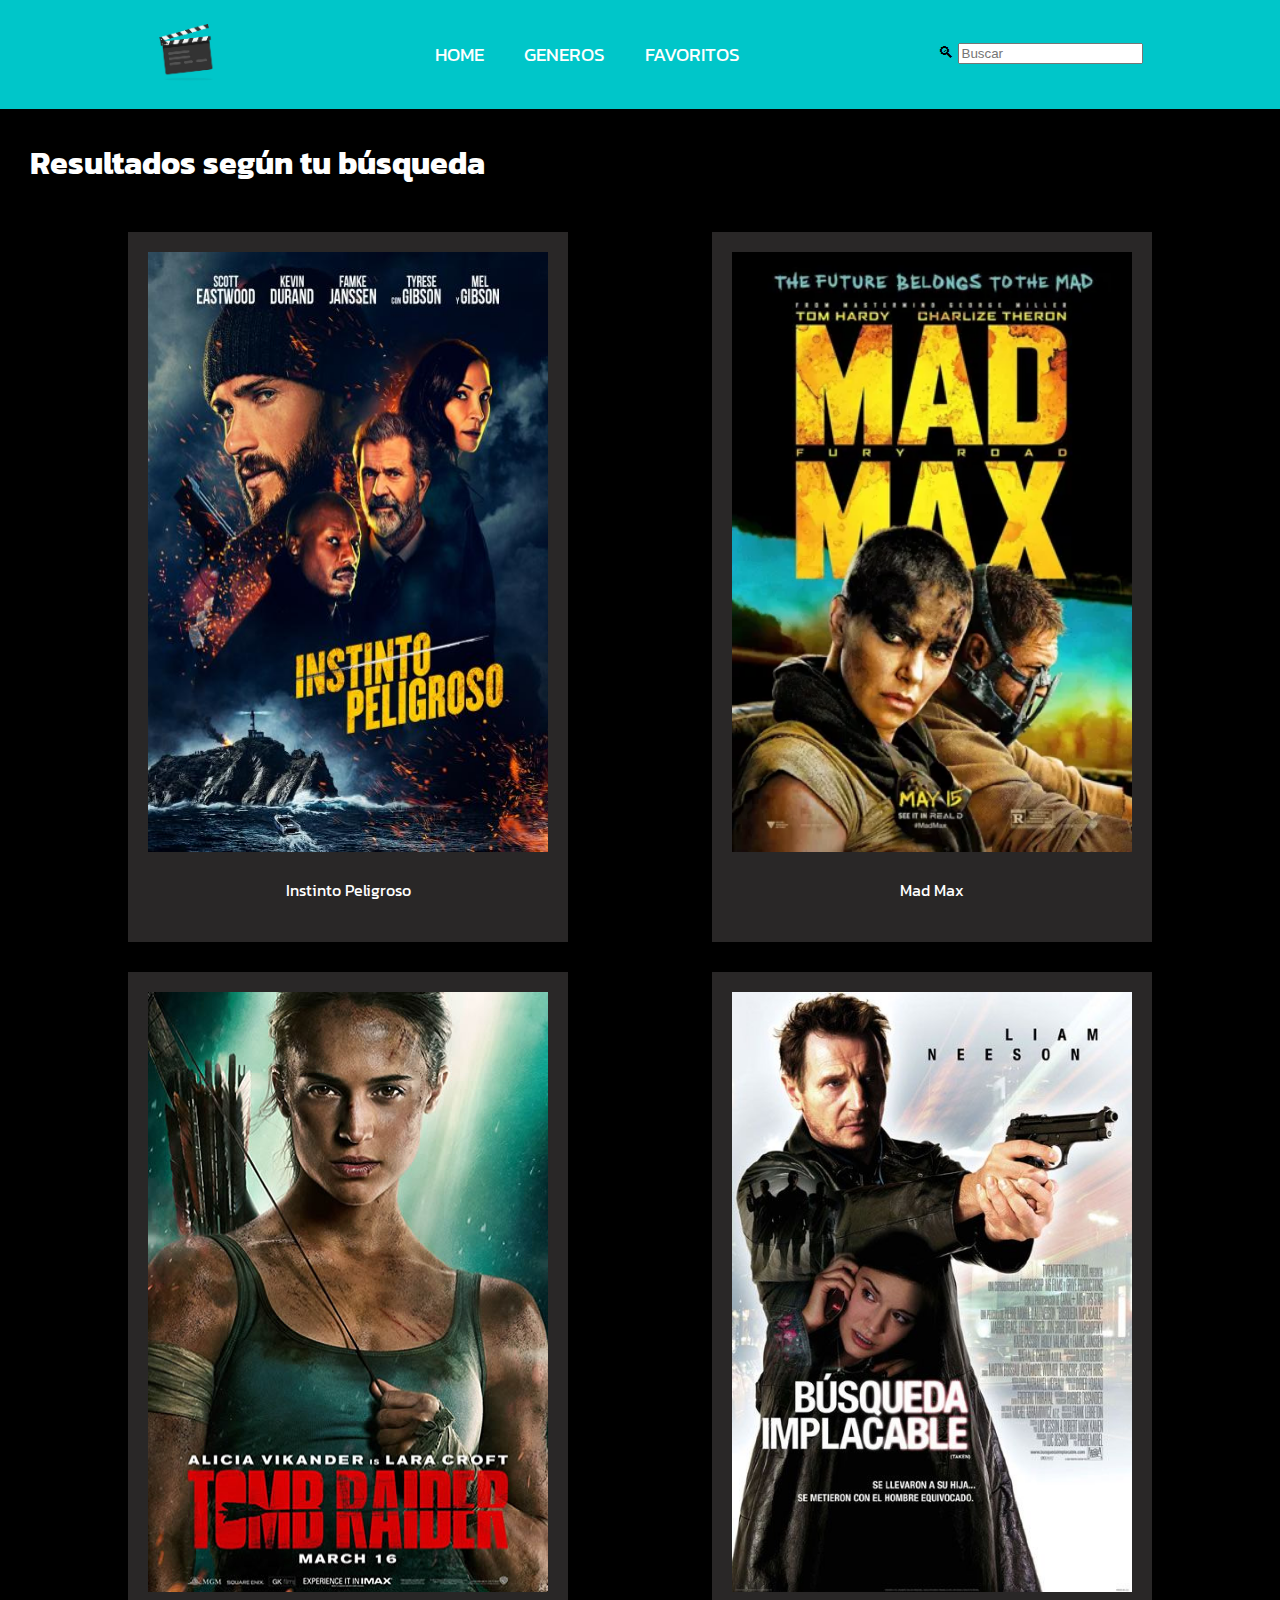
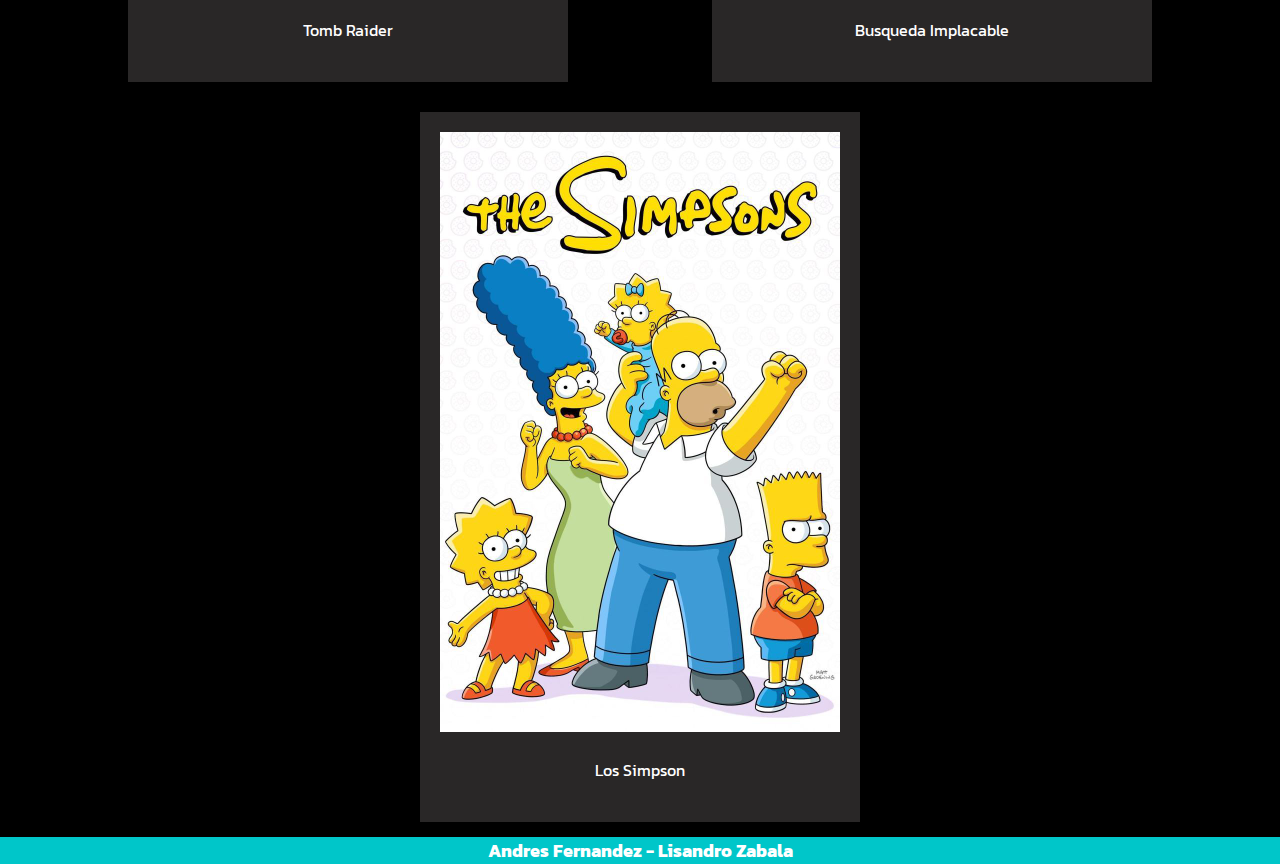
==== busqueda.html @ f2cb8c7f "test" ====
<!DOCTYPE html>
<html lang="en">
<head>
    <meta charset="UTF-8">
    <meta name="viewport" content="width=device-width, initial-scale=1.0">
    <title>Document</title>
    <link rel="stylesheet" href="./css/style.css">
    <link rel="preconnect" href="https://fonts.googleapis.com">
<link rel="preconnect" href="https://fonts.gstatic.com" crossorigin>
<link href="https://fonts.googleapis.com/css2?family=Kanit:wght@700&family=Work+Sans&display=swap" rel="stylesheet">
</head>
<body>
    <!--header-->
    <header>
        <section class="header-main">
       
            <!--logo-->
            <article>
                <img id="logo" src="./img/71606485-ilustración-de-vector-de-claqueta-aislada-sobre-fondo-de-color-azul-icono-de-claqueta-de-estilo.jpg" alt="Logo">
            </article>
        
            <!--nav bar-->
            <article>
                <nav class="nav-header">
                    <ul class="ul-header">
                        <li class="item-header"><a href="./index.html">HOME</a></li>
                        <li class="item-header"><a href="./generos.html">GENEROS</a></li>
                        <li class="item-header"><a href="./favorito.html">FAVORITOS</a></li>
                    </ul>
                </nav>
            </article>
            
            <!--form-->
            <article>
                <form id="form" action="./busqueda.html" method="get">
                    <div class="contenedor-input">
                        <label for="busqueda">🔍︎</label>
                        <input type="text" name="buscar" id="busqueda" placeholder="Buscar">
                    </div>
                </form>
            </article>
    
        </section>

    <!--main-->
    <main>
        <h1 class="index-h1">Resultados según tu búsqueda</h1>
        <section class="card-sec">
            <article class="card">
                <a href="./pelicula.html"><img class="img_main" src="./img/ins pelig.jpeg" alt=""></a>
                <a class="texto-a" href="./pelicula.html">Instinto Peligroso</a>
            </article>
            <article class="card">
                <a href="./pelicula.html"><img class="img_main" src="./img/mad max.webp" alt=""></a>
                <a class="texto-a" href="./pelicula.html">Mad Max</a>
            </article>
            <article class="card">
                <a href="./pelicula.html"><img class="img_main" src="./img/tomb raider.jpg" alt=""></a>
                <a class="texto-a" href="./pelicula.html">Tomb Raider</a>
            </article>
            <article class="card">
                <a href="./pelicula.html"><img class="img_main" src="./img/Busqueda imp.jpg" alt=""></a>
                <a class="texto-a" href="./pelicula.html">Busqueda Implacable</a>
            </article>
            <article class="card">
                <a href="./series.html"><img class="img_main" src="./img/Los_Simpson_Serie_de_TV-397676780-large.jpg" alt=""></a>
                <a class="texto-a" href="./series.html">Los Simpson</a>
            </article>
        </section>
    </main>

     <!--footer-->
     <footer>
        <h1 id="idfooter">Andres Fernandez - Lisandro Zabala</h1>
    </footer>
</body>
</html>
---- css/style.css ----
body{
    padding: 0px;
    margin: 0px;
    background-color: black;
    font-family: 'Kanit', sans-serif;
}

p{}

h1{
    margin: 0px;
}


ul, ol{
    padding: 0;
    margin: 0;
    list-style-type: none;
}

a{
    text-decoration: none;
    color: white;
}

/*----------------------header*/

.header-main{
    display: flex;
    justify-content: space-evenly;
    background-color: rgba(0,198,201,255);
}

#logo{
    height: 100px;
    width: 100px;
}

.nav-header{
    padding: 40px;
}

.ul-header{
    display: flex;
    flex-direction: row;
}

.item-header{
    padding-inline: 20px;
    font-size: larger;
}

#form{
    padding-top: 40px;
}

.contenedor-input{}

/*----------------------main*/

#banner{
    width: 100%;
    margin-top: 12px;
}

.index-h1{
    color: white;
    padding: 30px;
}

.card-sec{
    width: 100%;
    display: flex;
    flex-direction: row;
    flex-wrap: wrap;
    justify-content: space-evenly;
}

.card{
    display: flex;
    flex-direction: column;
    width: 400px;
    margin: 15px;
    padding: 20px;
    text-align: center;
    background-color: #57535377;
}

.texto-a{
    color: white;
    padding: 20px;
}


.img_main{
    width: 100%;
    height: 600px;
}

/*----------------------footer*/

#idfooter{
    display: flex;
    justify-content: center;
    font-size: large;
    padding: 0px;
    margin: 0px;
    color: white;
    background-color: rgba(0,198,201,255)
}

/*Pelicula html*/

.banner-peli{
    background-image: url(../img/banner\ 2.webp);
    background-repeat: no-repeat;
    background-size: 100%;
    display: flex;
    flex-wrap: wrap;
    flex-direction: row;
    margin-top: 10px;
}

.bannercito{
    padding: 15px;
    width: 30%;
}

#banercitoo{
    height: 650px;
    width: 400px;
}

.h3-detalle{
    background-color: rgb(0 0 0 / 33%);
    color: white;
    width: 100%;
    font-size: 25px;
}

.banner-peli2{
    color: white;
    width: 65%;
}

#h1-pelicula{
    margin-top: 160px;
    margin-bottom: 160px;
    color: white;
    background-color: rgb(0 0 0 / 33%);
    font-size: 80px;
}

.informacion{
    display: flex;
    flex-wrap: wrap;
    flex-direction: row;
    justify-content: space-between;
    padding: 10px;
    background-color: #444444;
    color: white;
}

#generitos{
    display: flex;
    flex-wrap: wrap;
    flex-direction: row;
    align-items: center;
}

#fantasia{
    background-color: #2e2a24a8;
    text-decoration: none;
    margin: 10px;
    padding: 10px;
}

#descripcion{
    padding: 10px;
    background-color: #444444;
    color: white;
}

.favoritos{
    margin-top: 10px;
    margin-bottom: 10px;
    display: flex;
    justify-content: space-around;
    background-color: #444444;
    padding: 15px;
}

.favoritos-botones{
    color: white;
    text-decoration: none;
    display: flex;
    background-color: #2e2a24a8;
    padding: 14px;
    border-radius: 5px;
}

/*serie html*/

.banner-serie{
    background-image: url(../img/Los-Simpson.webp);
    background-repeat: no-repeat;
    background-size: 100%;
    display: flex;
    flex-wrap: wrap;
    flex-direction: row;
}

.ban-simp{
    padding: 15px;
    width: 30%;
}

/*generos html*/
#banner2{
    width: 100%;
}

.cajagenero{
    background-color: black;
    padding: 10px;
    display: flex;
    flex-wrap: wrap;
    flex-direction: row;
    justify-content: space-between;
}

.generoh3{
    background-color: #444444;
    border-radius: 5px;
    display: flex;
    flex-wrap: wrap;
    width: 30%;
    margin-left: 5px;
    margin-right: 5px;
    align-items: center;
    justify-content: center;
    font-size: 15px;
}

#western{
    display: flex;
    flex-wrap: wrap;
    width: 100%;
    background-color: #444444;
    border-radius: 5px;
    margin-left: 5px;
    margin-right: 5px;
    align-items: center;
    justify-content: center;
}

#cajaentera{
    background-color: white;

}

#video{
    margin-left: 10%;
    margin-right: 10%;
    height: 30%;
    display: flex;
    flex-wrap: wrap;
    margin-left: 33%;
}


@media (max-width : 420px){
   
    /*index html*/
   
    .ul-header{
    flex-direction: column;
    align-items: center;
    }
    
    .header-main{
        flex-direction: column;
        align-items: center;
        flex-wrap: nowrap;
        padding: 20px;
    }

    .nav-header{
        padding: 0px
    }

    /*busqueda html*/

    #video{
        margin-right: 0px;
        margin-left: 0px;
    }

    #videito{
        width: 300px;
        height: 450px;
        margin-left: 50px;
    }

    #cajaentera{
        justify-content: flex-end;
        background-color: black;
    }

    /*generos*/

    #banner{
        display: none;
    }

    /*Series*/

    .banner-serie{
        background: none;
        flex-direction: column;
    }

    #h1-pelicula{
        margin-top: 0px;
        margin-bottom: 0px;
    }

    .ban-simp{
        width: 90%;
        padding: 5%;
    }

    .banner-peli2{
        width: 100%;
    }

    #banercitoo{
        width: 100%;
    }

    .h3-detalle{
        display: flex;
        justify-content: center;
    }

    /*Peliculas*/

    .banner-peli{
        background: none;
        flex-direction: column;
        margin: 0px;
        }

    .bannercito{
        width: 90%;
        padding: 5%;
    }

    /*generos*/
    
    .index-h1{
        justify-content: center;
        margin: 0px;
        display: flex;
        font-size: 25px;
    }

    #banner2{
        display: none;
    }
}
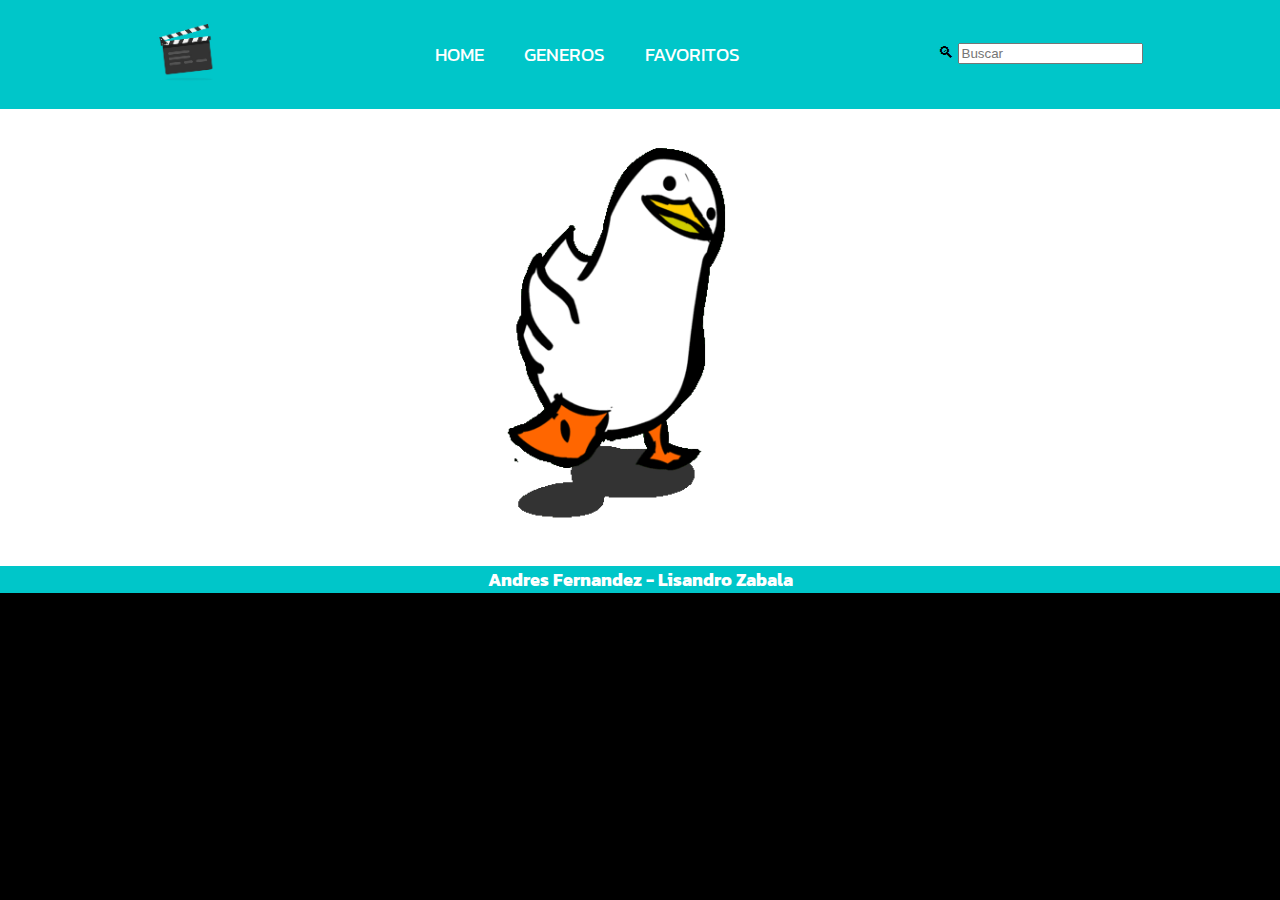
==== commit 307600c9: "subiendo cambios de busqueda" ====
--- a/busqueda.html
+++ b/busqueda.html
@@ -37,41 +37,29 @@
                         <label for="busqueda">🔍︎</label>
                         <input type="text" name="buscar" id="busqueda" placeholder="Buscar">
                     </div>
-                </form>
+
             </article>
     
         </section>
+        <main id="cajaentera">
+            <section id="video">
+                <body>
+                    <img src="./img/XOsX.gif" alt="Funny image" width="50%" id="videito">
+                    <body>
+                        
+            </section>
+        </main>
 
-    <!--main-->
-    <main>
-        <h1 class="index-h1">Resultados según tu búsqueda</h1>
-        <section class="card-sec">
-            <article class="card">
-                <a href="./pelicula.html"><img class="img_main" src="./img/ins pelig.jpeg" alt=""></a>
-                <a class="texto-a" href="./pelicula.html">Instinto Peligroso</a>
-            </article>
-            <article class="card">
-                <a href="./pelicula.html"><img class="img_main" src="./img/mad max.webp" alt=""></a>
-                <a class="texto-a" href="./pelicula.html">Mad Max</a>
-            </article>
-            <article class="card">
-                <a href="./pelicula.html"><img class="img_main" src="./img/tomb raider.jpg" alt=""></a>
-                <a class="texto-a" href="./pelicula.html">Tomb Raider</a>
-            </article>
-            <article class="card">
-                <a href="./pelicula.html"><img class="img_main" src="./img/Busqueda imp.jpg" alt=""></a>
-                <a class="texto-a" href="./pelicula.html">Busqueda Implacable</a>
-            </article>
-            <article class="card">
-                <a href="./series.html"><img class="img_main" src="./img/Los_Simpson_Serie_de_TV-397676780-large.jpg" alt=""></a>
-                <a class="texto-a" href="./series.html">Los Simpson</a>
-            </article>
-        </section>
-    </main>
 
+
+
+
+
+
+
+
+    </header>
      <!--footer-->
      <footer>
         <h1 id="idfooter">Andres Fernandez - Lisandro Zabala</h1>
     </footer>
-</body>
-</html>
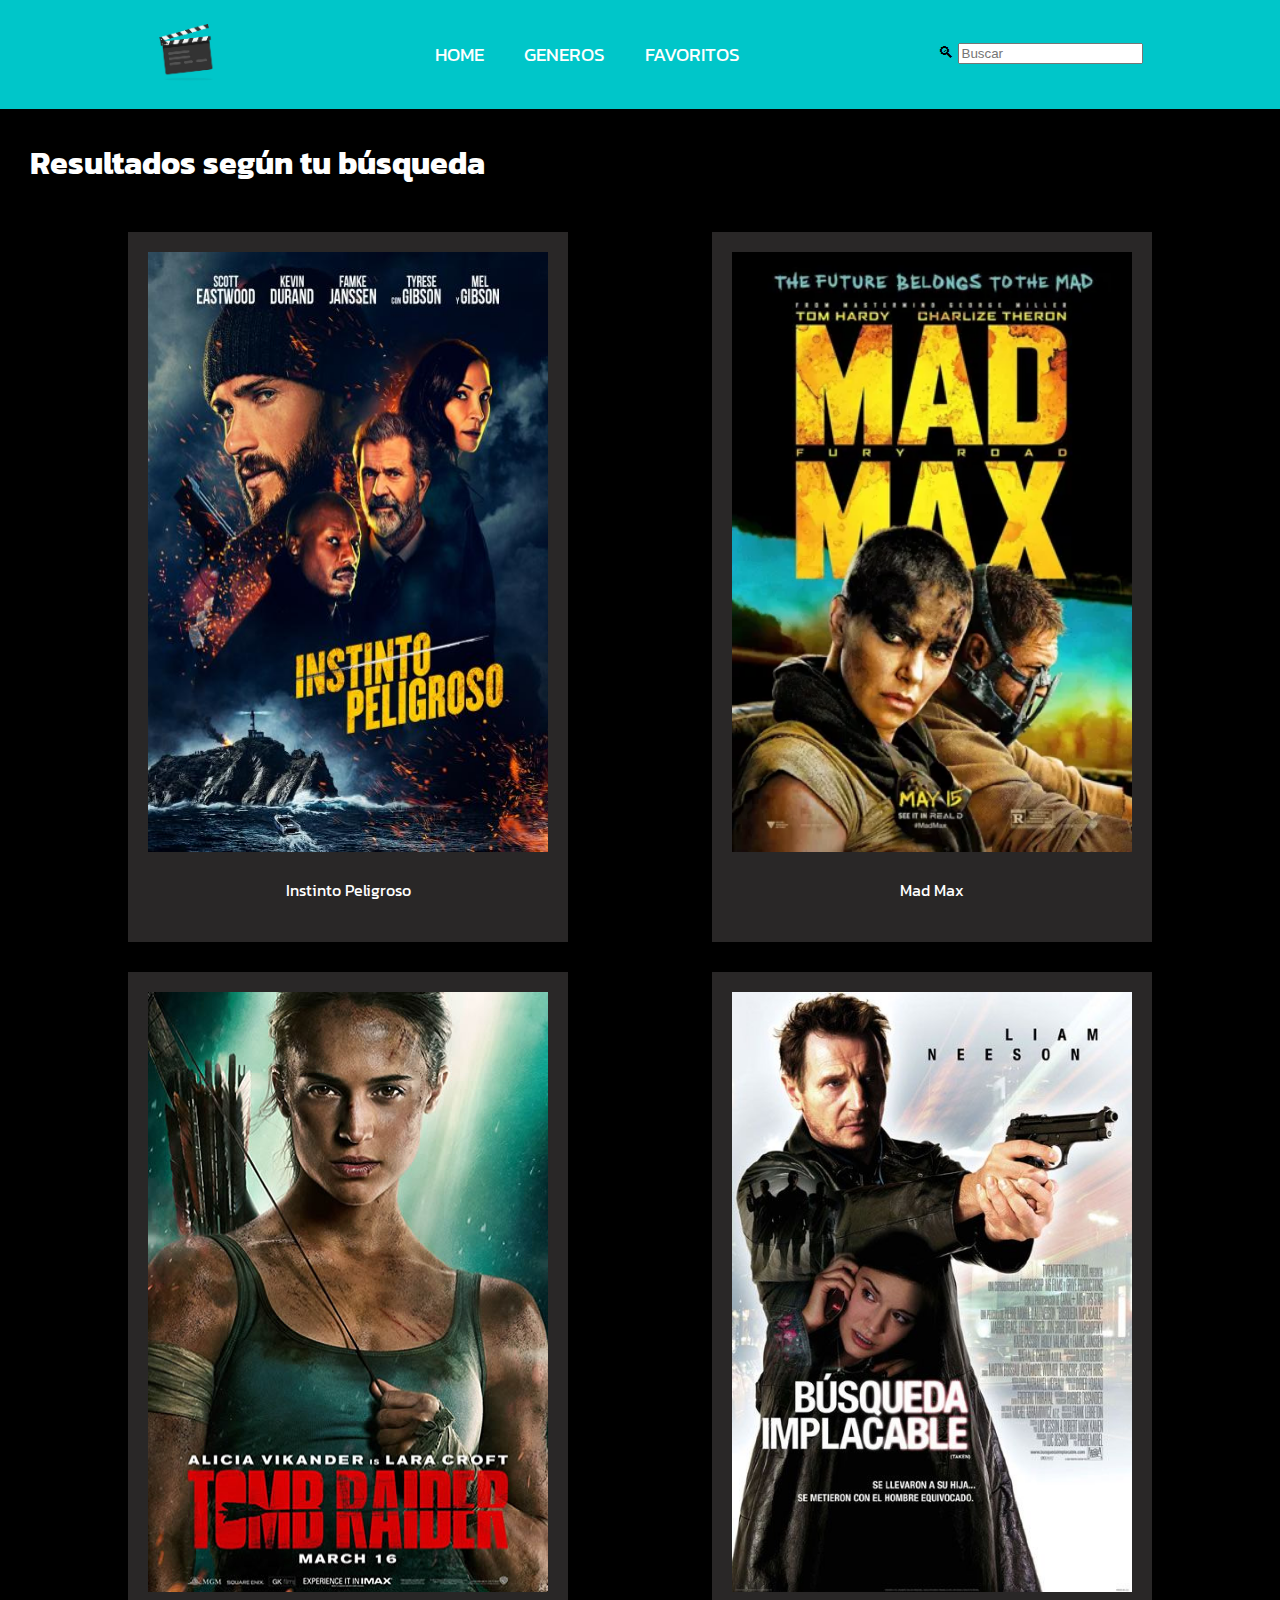
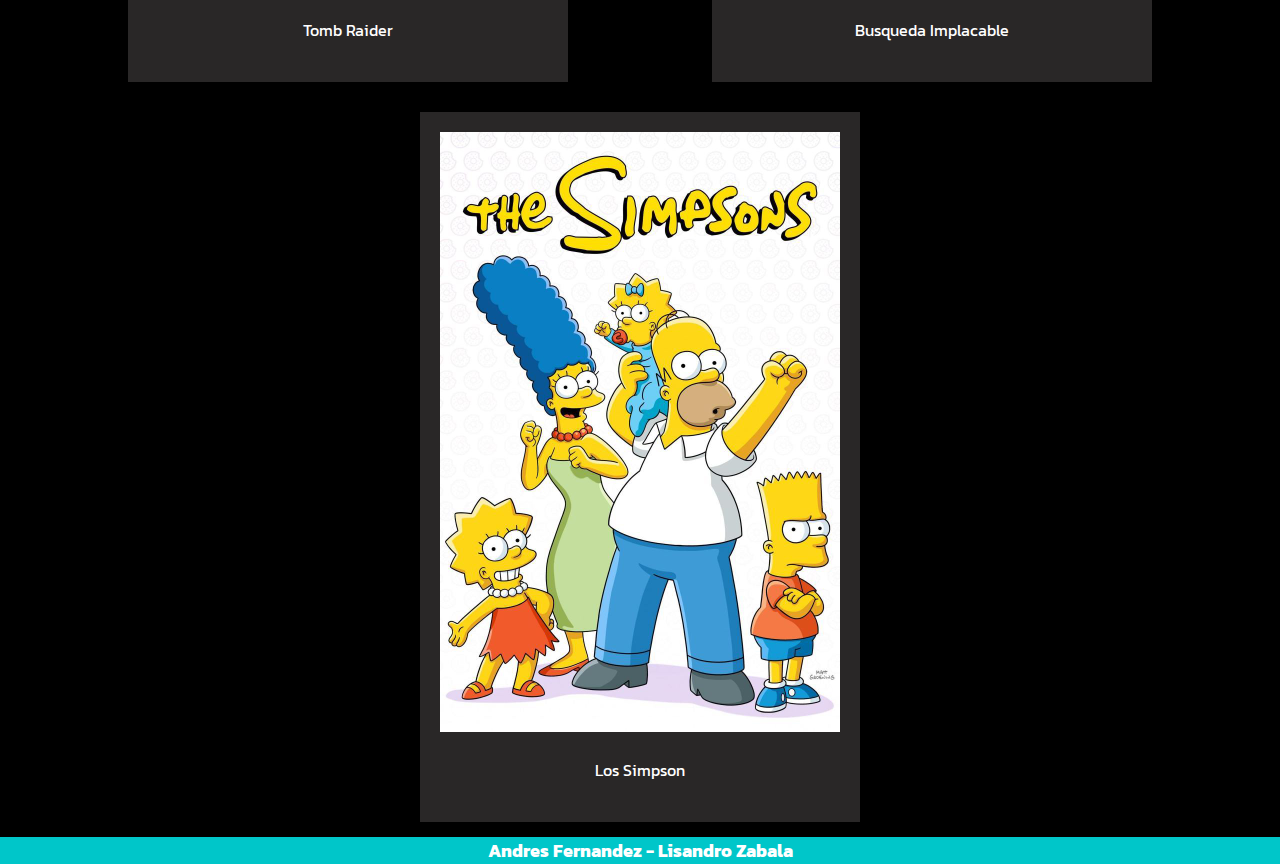
==== commit f1ecdbc9: "resolviendo conflcito" ====
--- a/busqueda.html
+++ b/busqueda.html
@@ -37,29 +37,41 @@
                         <label for="busqueda">🔍︎</label>
                         <input type="text" name="buscar" id="busqueda" placeholder="Buscar">
                     </div>
-
+                </form>
             </article>
     
         </section>
-        <main id="cajaentera">
-            <section id="video">
-                <body>
-                    <img src="./img/XOsX.gif" alt="Funny image" width="50%" id="videito">
-                    <body>
-                        
-            </section>
-        </main>
 
+    <!--main-->
+    <main>
+        <h1 class="index-h1">Resultados según tu búsqueda</h1>
+        <section class="card-sec">
+            <article class="card">
+                <a href="./pelicula.html"><img class="img_main" src="./img/ins pelig.jpeg" alt=""></a>
+                <a class="texto-a" href="./pelicula.html">Instinto Peligroso</a>
+            </article>
+            <article class="card">
+                <a href="./pelicula.html"><img class="img_main" src="./img/mad max.webp" alt=""></a>
+                <a class="texto-a" href="./pelicula.html">Mad Max</a>
+            </article>
+            <article class="card">
+                <a href="./pelicula.html"><img class="img_main" src="./img/tomb raider.jpg" alt=""></a>
+                <a class="texto-a" href="./pelicula.html">Tomb Raider</a>
+            </article>
+            <article class="card">
+                <a href="./pelicula.html"><img class="img_main" src="./img/Busqueda imp.jpg" alt=""></a>
+                <a class="texto-a" href="./pelicula.html">Busqueda Implacable</a>
+            </article>
+            <article class="card">
+                <a href="./series.html"><img class="img_main" src="./img/Los_Simpson_Serie_de_TV-397676780-large.jpg" alt=""></a>
+                <a class="texto-a" href="./series.html">Los Simpson</a>
+            </article>
+        </section>
+    </main>
 
-
-
-
-
-
-
-
-    </header>
      <!--footer-->
      <footer>
         <h1 id="idfooter">Andres Fernandez - Lisandro Zabala</h1>
     </footer>
+</body>
+</html>
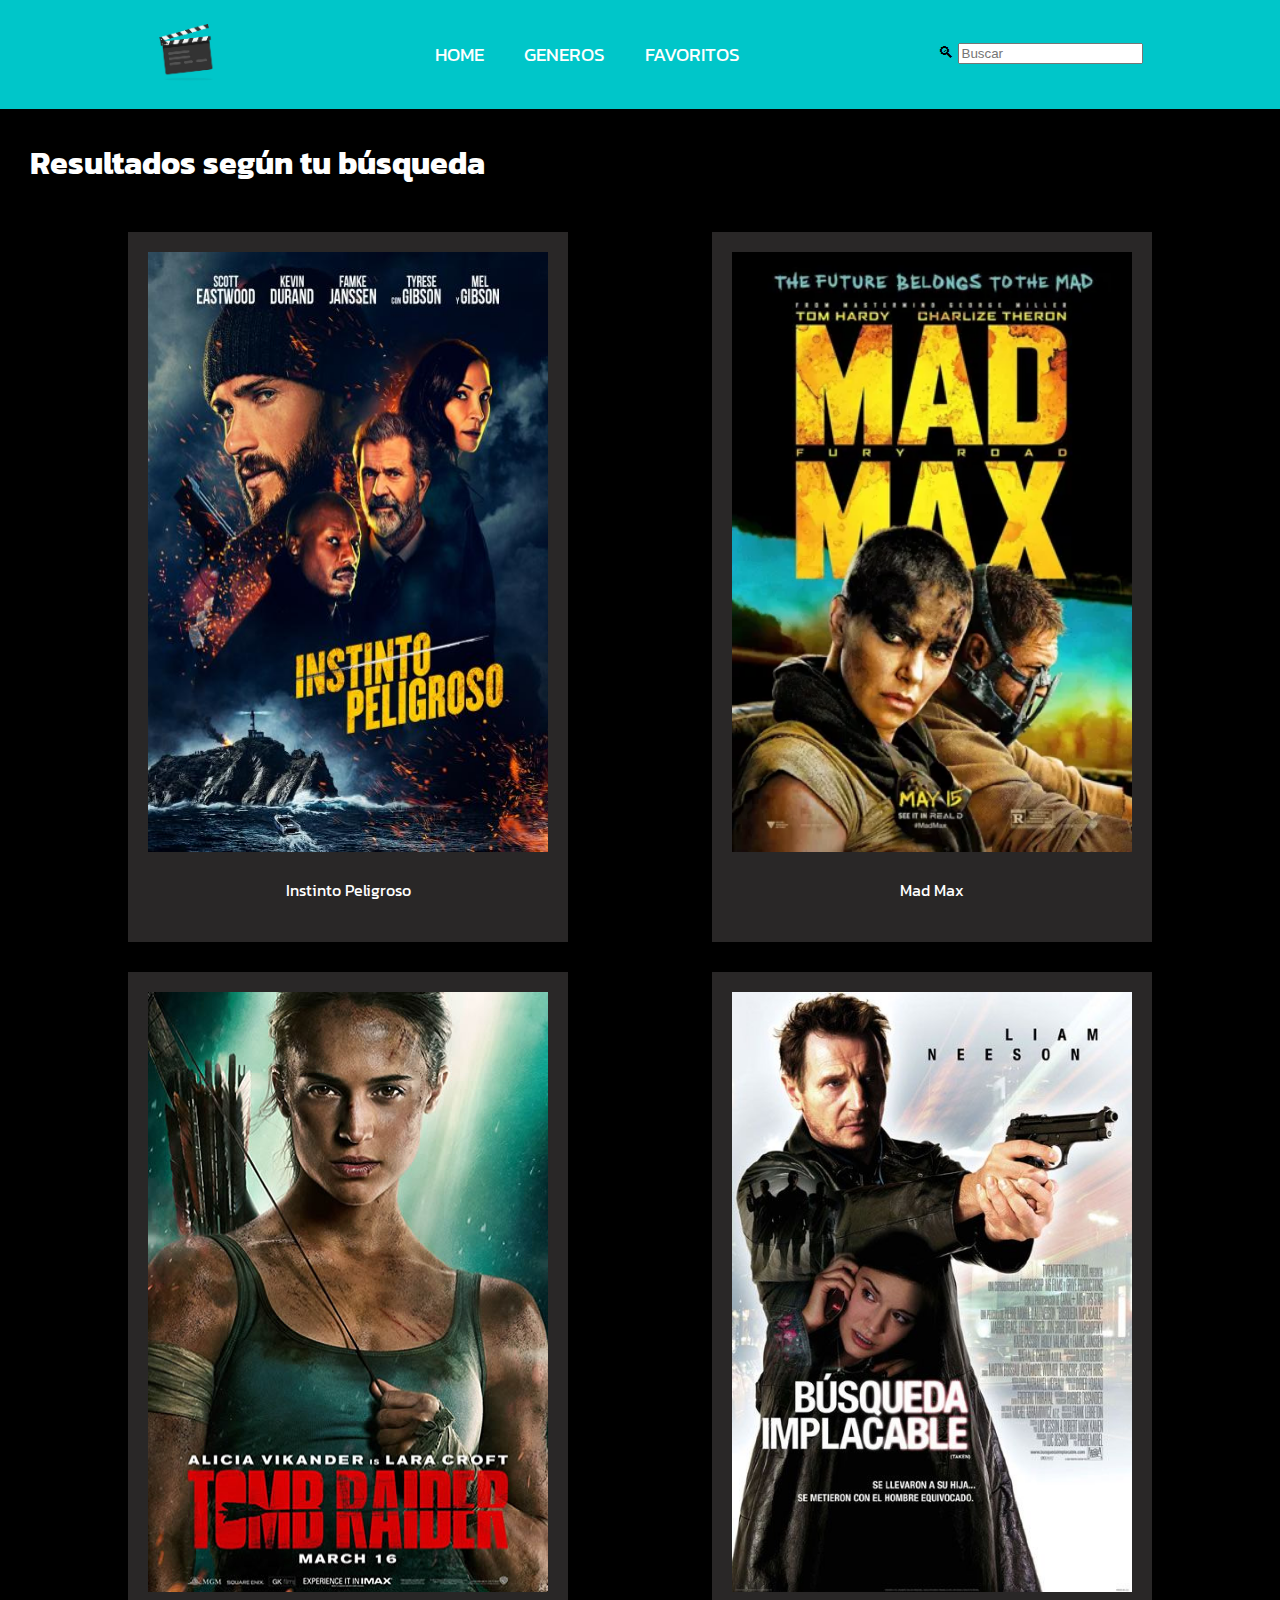
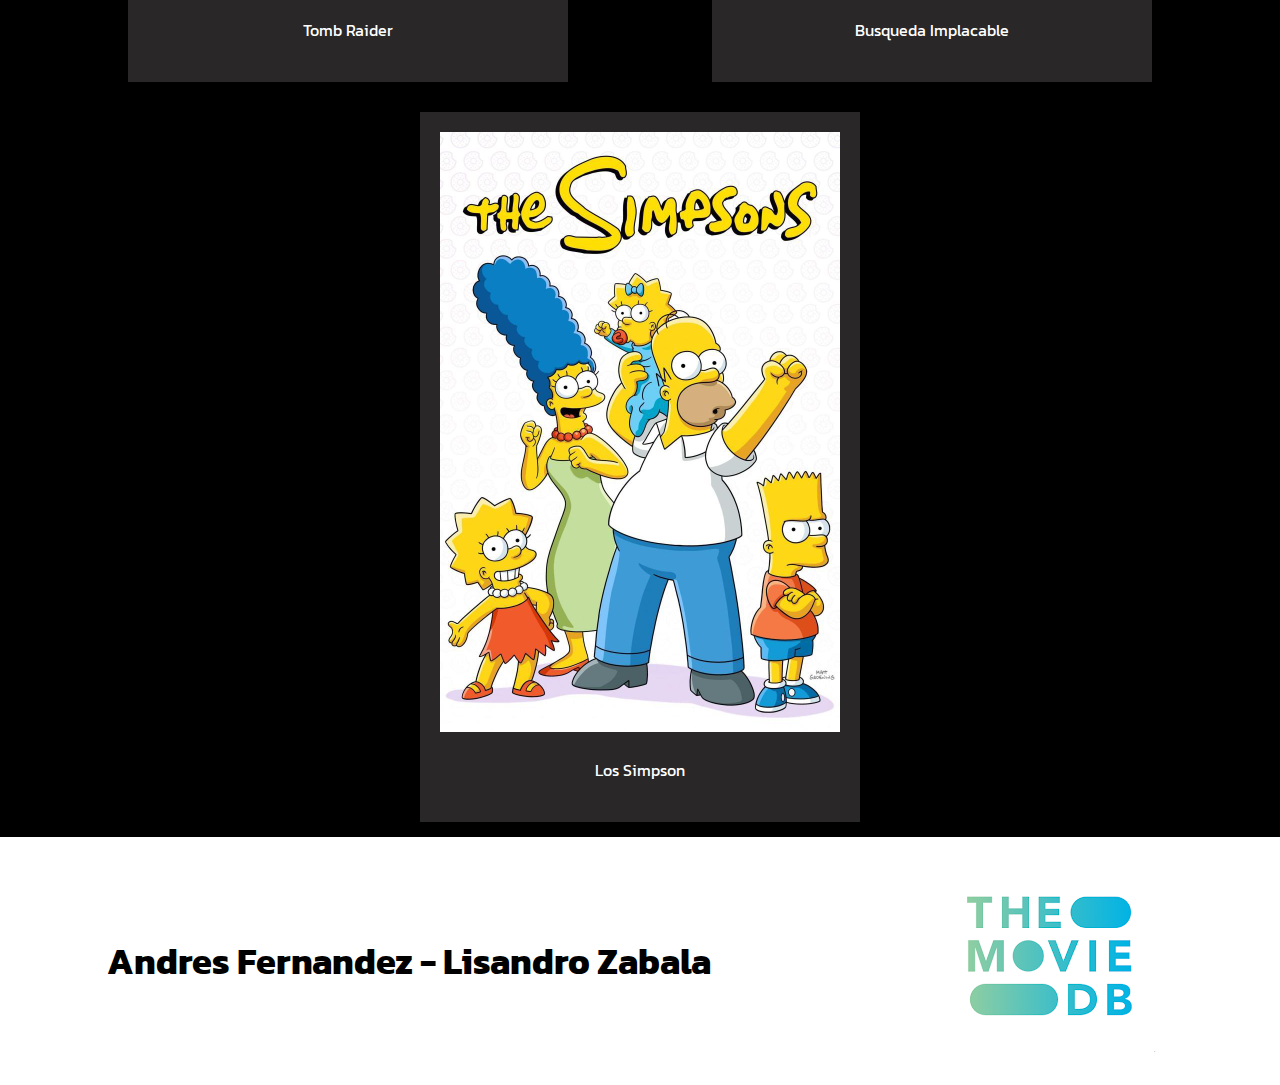
==== commit 51d556b3: "footer y avance de serie/busqueda" ====
--- a/busqueda.html
+++ b/busqueda.html
@@ -70,8 +70,11 @@
     </main>
 
      <!--footer-->
-     <footer>
+     <footer class="footer">
         <h1 id="idfooter">Andres Fernandez - Lisandro Zabala</h1>
+        <img src="./img/movie database.webp" alt="">
     </footer>
+    <script src="./js/index.js"></script>
+    <script src="./js/busqueda.js"></script>
 </body>
 </html>
--- a/css/style.css
+++ b/css/style.css
@@ -22,7 +22,6 @@
     text-decoration: none;
     color: white;
 }
-
 /*----------------------header*/
 
 .header-main{
@@ -99,20 +98,24 @@
 
 /*----------------------footer*/
 
-#idfooter{
-    display: flex;
-    justify-content: center;
+
+.footer{
+    display: flex;
+    background-color: white;
+    justify-content: space-around;
     font-size: large;
     padding: 0px;
     margin: 0px;
-    color: white;
-    background-color: rgba(0,198,201,255)
+}
+
+#idfooter{
+    display: flex;
+    align-items: center;
 }
 
 /*Pelicula html*/
 
 .banner-peli{
-    background-image: url(../img/banner\ 2.webp);
     background-repeat: no-repeat;
     background-size: 100%;
     display: flex;
@@ -216,12 +219,12 @@
 }
 
 /*generos html*/
+
 #banner2{
     width: 100%;
 }
 
 .cajagenero{
-    background-color: black;
     padding: 10px;
     display: flex;
     flex-wrap: wrap;
@@ -233,49 +236,35 @@
     background-color: #444444;
     border-radius: 5px;
     display: flex;
-    flex-wrap: wrap;
     width: 30%;
     margin-left: 5px;
     margin-right: 5px;
-    align-items: center;
     justify-content: center;
     font-size: 15px;
 }
 
 #western{
     display: flex;
-    flex-wrap: wrap;
     width: 100%;
     background-color: #444444;
     border-radius: 5px;
     margin-left: 5px;
     margin-right: 5px;
-    align-items: center;
     justify-content: center;
-}
-
-#cajaentera{
-    background-color: white;
-
-}
-
-#video{
-    margin-left: 10%;
-    margin-right: 10%;
-    height: 30%;
-    display: flex;
-    flex-wrap: wrap;
-    margin-left: 33%;
-}
-
+    font-size: 15px;
+}
 
 @media (max-width : 420px){
+
+    .footer{
+        flex-direction: column;
+    }
    
     /*index html*/
    
     .ul-header{
-    flex-direction: column;
-    align-items: center;
+        flex-direction: column;
+        align-items: center;
     }
     
     .header-main{
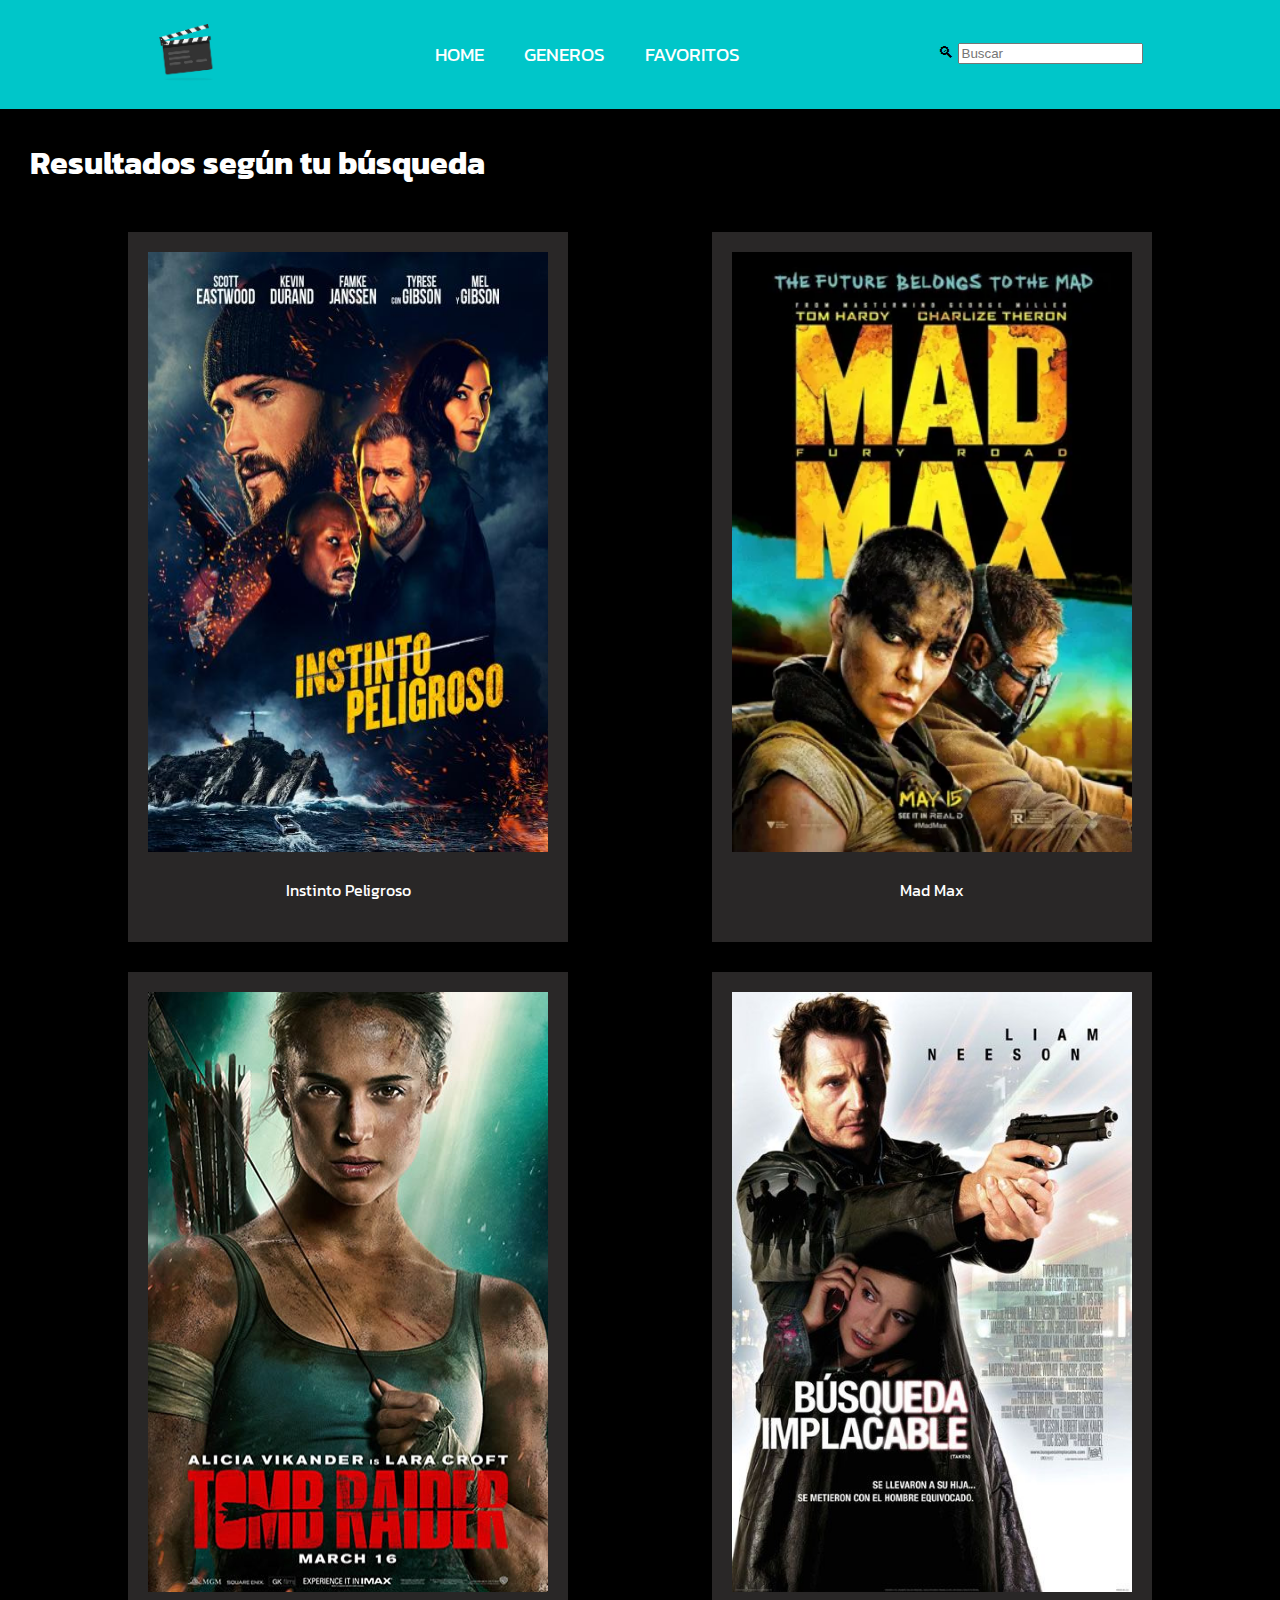
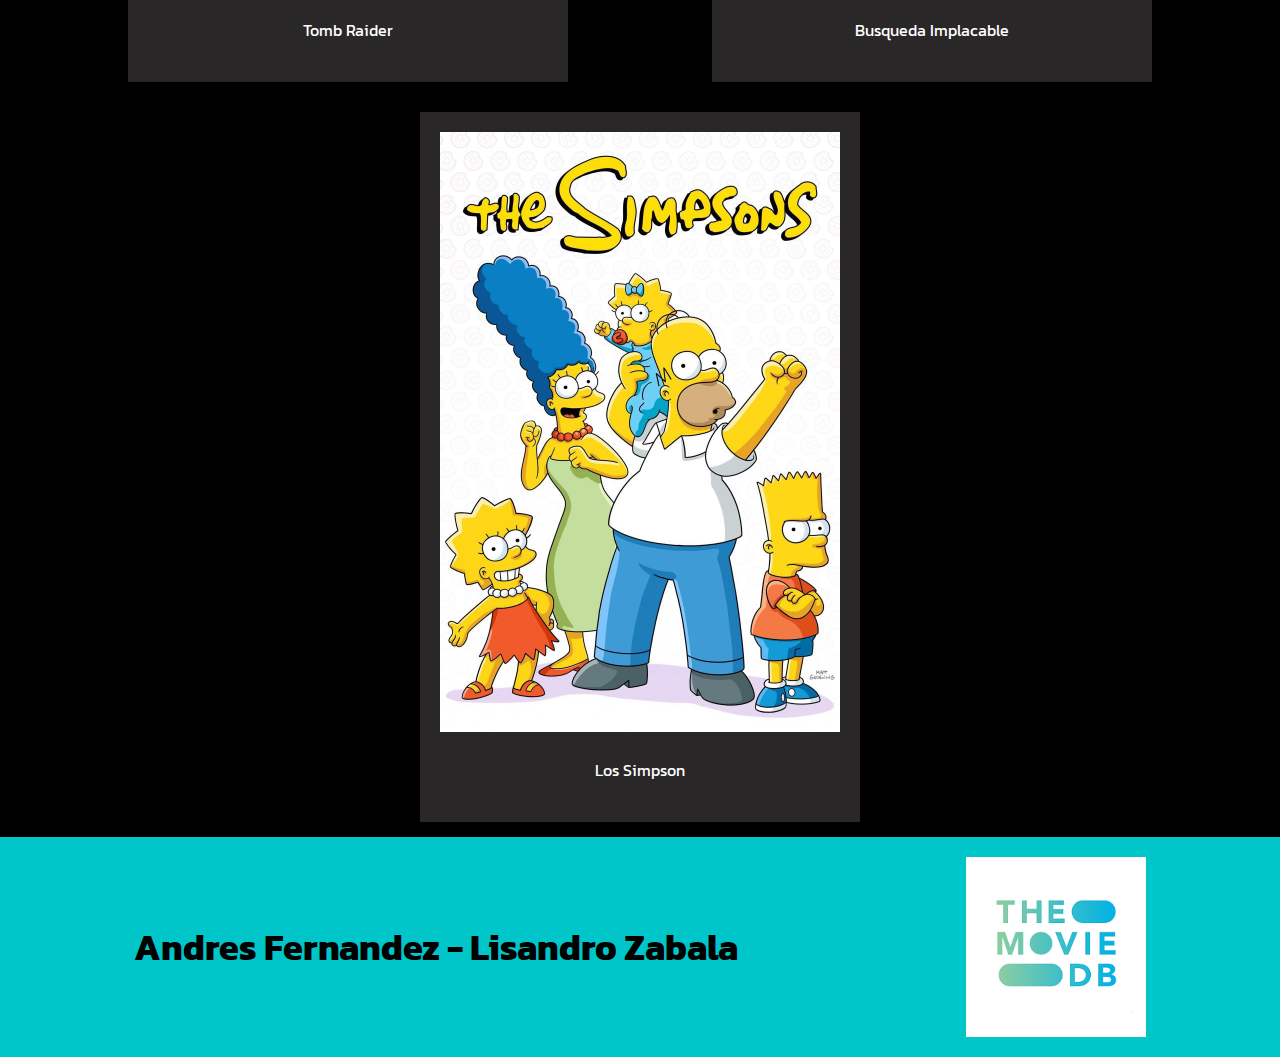
==== commit 3deb1fe9: "test" ====
--- a/busqueda.html
+++ b/busqueda.html
@@ -72,7 +72,7 @@
      <!--footer-->
      <footer class="footer">
         <h1 id="idfooter">Andres Fernandez - Lisandro Zabala</h1>
-        <img src="./img/movie database.webp" alt="">
+        <img id="img-footer" src="./img/movie database.webp" alt="">
     </footer>
     <script src="./js/index.js"></script>
     <script src="./js/busqueda.js"></script>
--- a/css/style.css
+++ b/css/style.css
@@ -53,7 +53,6 @@
     padding-top: 40px;
 }
 
-.contenedor-input{}
 
 /*----------------------main*/
 
@@ -101,11 +100,16 @@
 
 .footer{
     display: flex;
-    background-color: white;
+    background-color: ;
     justify-content: space-around;
     font-size: large;
-    padding: 0px;
+    padding: 20px;
     margin: 0px;
+    background-color: rgba(0,198,201,255);
+}
+
+#img-footer{
+    height: 180px;
 }
 
 #idfooter{
@@ -135,6 +139,13 @@
 }
 
 .h3-detalle{
+    background-color: rgb(0 0 0 / 33%);
+    color: white;
+    width: 100%;
+    font-size: 25px;
+}
+
+.descripcion{
     background-color: rgb(0 0 0 / 33%);
     color: white;
     width: 100%;
@@ -185,8 +196,7 @@
 }
 
 .favoritos{
-    margin-top: 10px;
-    margin-bottom: 10px;
+    margin-bottom: 15px;
     display: flex;
     justify-content: space-around;
     background-color: #444444;
@@ -205,7 +215,7 @@
 /*serie html*/
 
 .banner-serie{
-    background-image: url(../img/Los-Simpson.webp);
+    background-image:url();
     background-repeat: no-repeat;
     background-size: 100%;
     display: flex;
@@ -218,6 +228,34 @@
     width: 30%;
 }
 
+.recomendaciones{
+    padding: 10px;
+    display: flex;
+    margin: 15px;
+    background-color: lightgrey;
+    justify-content: space-around;
+}
+
+.card-recomendaciones{
+    display: none;
+    background-color: black;
+    color: white;
+    justify-content: space-around;
+    margin-bottom: 15px;
+}
+
+.carta-recomendaciones{
+    display: flex;
+    flex-direction: column;
+    width: 400px;
+    margin: 15px;
+    padding: 20px;
+    text-align: center;
+    background-color: #57535377;
+}
+.img-recomendaciones{
+    width: 100%;
+}
 /*generos html*/
 
 #banner2{
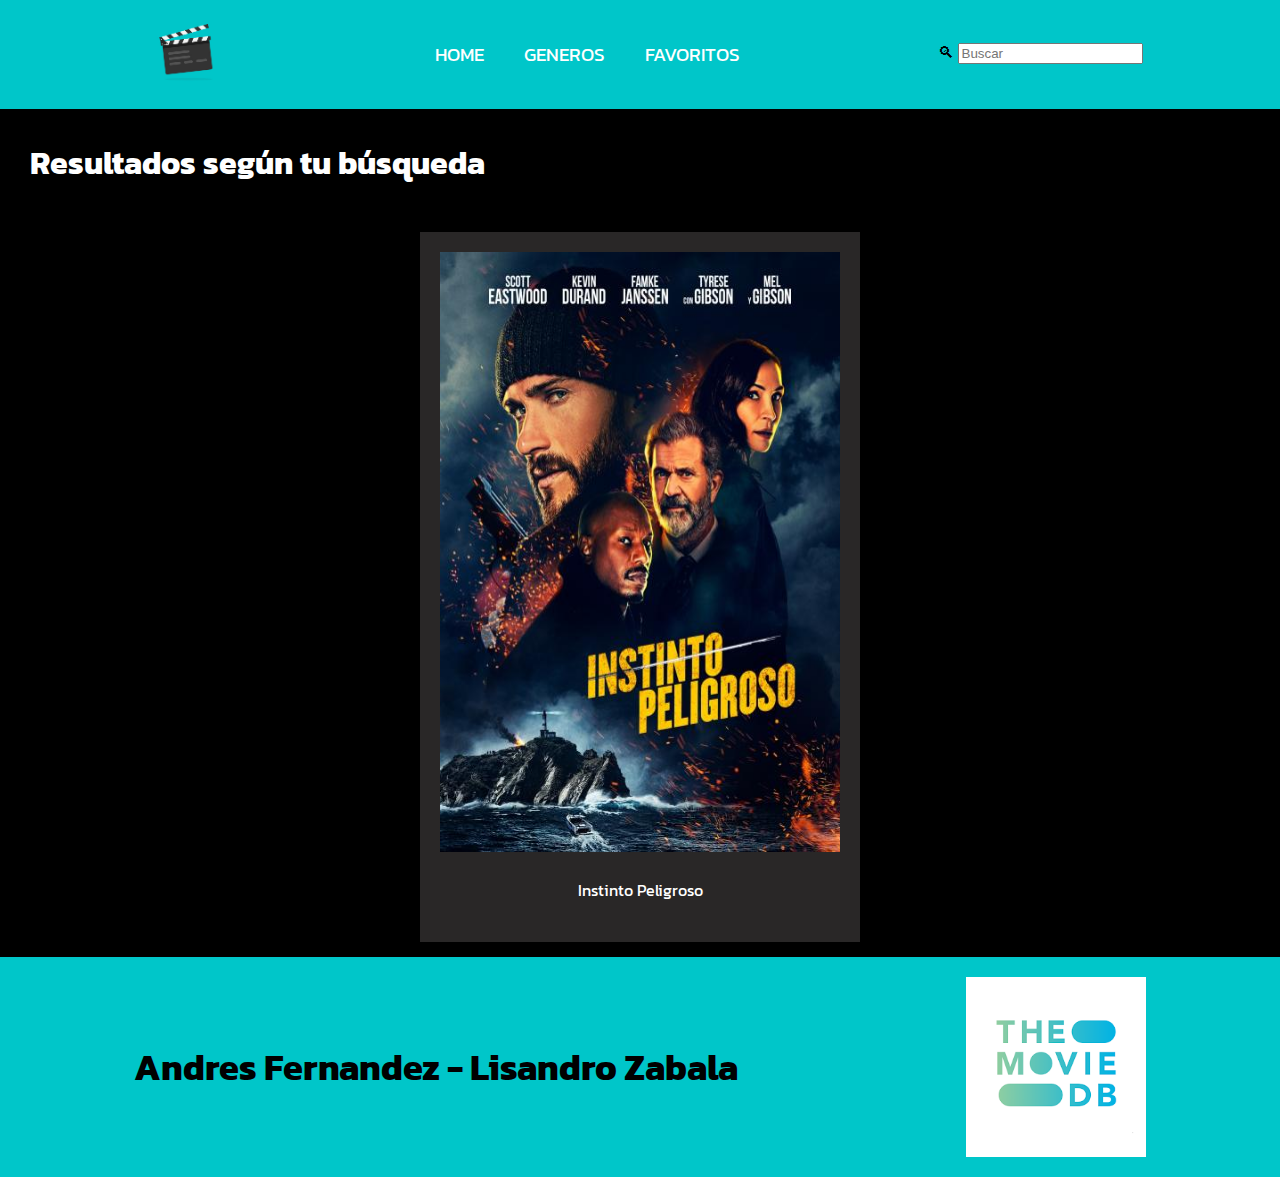
==== commit 2e49fbd7: "avances" ====
--- a/busqueda.html
+++ b/busqueda.html
@@ -50,22 +50,6 @@
                 <a href="./pelicula.html"><img class="img_main" src="./img/ins pelig.jpeg" alt=""></a>
                 <a class="texto-a" href="./pelicula.html">Instinto Peligroso</a>
             </article>
-            <article class="card">
-                <a href="./pelicula.html"><img class="img_main" src="./img/mad max.webp" alt=""></a>
-                <a class="texto-a" href="./pelicula.html">Mad Max</a>
-            </article>
-            <article class="card">
-                <a href="./pelicula.html"><img class="img_main" src="./img/tomb raider.jpg" alt=""></a>
-                <a class="texto-a" href="./pelicula.html">Tomb Raider</a>
-            </article>
-            <article class="card">
-                <a href="./pelicula.html"><img class="img_main" src="./img/Busqueda imp.jpg" alt=""></a>
-                <a class="texto-a" href="./pelicula.html">Busqueda Implacable</a>
-            </article>
-            <article class="card">
-                <a href="./series.html"><img class="img_main" src="./img/Los_Simpson_Serie_de_TV-397676780-large.jpg" alt=""></a>
-                <a class="texto-a" href="./series.html">Los Simpson</a>
-            </article>
         </section>
     </main>
 
@@ -74,7 +58,6 @@
         <h1 id="idfooter">Andres Fernandez - Lisandro Zabala</h1>
         <img id="img-footer" src="./img/movie database.webp" alt="">
     </footer>
-    <script src="./js/index.js"></script>
     <script src="./js/busqueda.js"></script>
 </body>
 </html>
--- a/css/style.css
+++ b/css/style.css
@@ -4,8 +4,6 @@
     background-color: black;
     font-family: 'Kanit', sans-serif;
 }
-
-p{}
 
 h1{
     margin: 0px;
@@ -100,7 +98,6 @@
 
 .footer{
     display: flex;
-    background-color: ;
     justify-content: space-around;
     font-size: large;
     padding: 20px;
@@ -270,22 +267,19 @@
     justify-content: space-between;
 }
 
+.cajageneros{
+    padding: 10px;
+    display: flex;
+    flex-wrap: wrap;
+    flex-direction: row;
+    justify-content: space-between;
+}
+
 .generoh3{
     background-color: #444444;
     border-radius: 5px;
     display: flex;
     width: 30%;
-    margin-left: 5px;
-    margin-right: 5px;
-    justify-content: center;
-    font-size: 15px;
-}
-
-#western{
-    display: flex;
-    width: 100%;
-    background-color: #444444;
-    border-radius: 5px;
     margin-left: 5px;
     margin-right: 5px;
     justify-content: center;
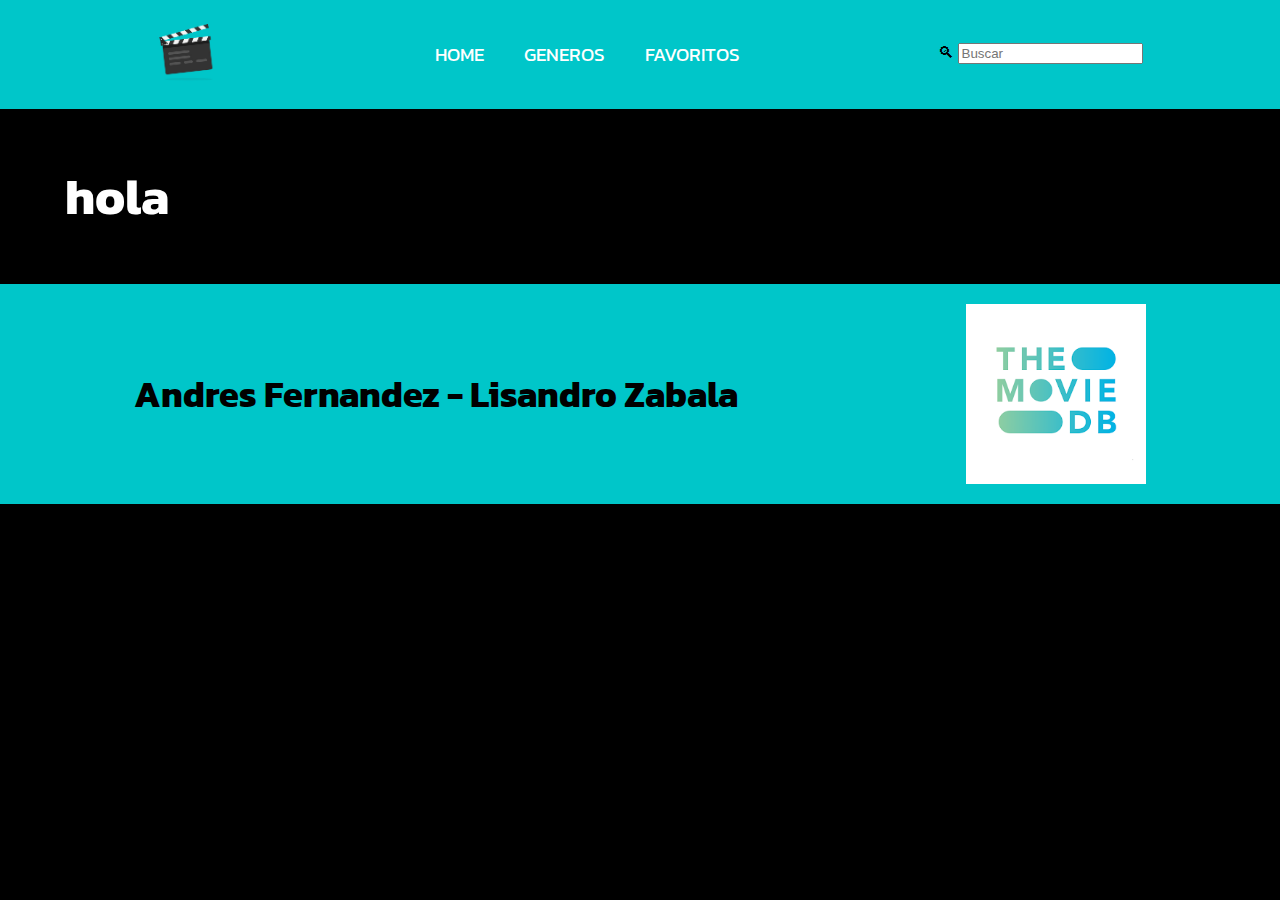
==== commit 5ec914a7: "busqeuda, css, opcionales" ====
--- a/busqueda.html
+++ b/busqueda.html
@@ -3,7 +3,7 @@
 <head>
     <meta charset="UTF-8">
     <meta name="viewport" content="width=device-width, initial-scale=1.0">
-    <title>Document</title>
+    <title>Busqueda</title>
     <link rel="stylesheet" href="./css/style.css">
     <link rel="preconnect" href="https://fonts.googleapis.com">
 <link rel="preconnect" href="https://fonts.gstatic.com" crossorigin>
@@ -44,13 +44,8 @@
 
     <!--main-->
     <main>
-        <h1 class="index-h1">Resultados según tu búsqueda</h1>
-        <section class="card-sec">
-            <article class="card">
-                <a href="./pelicula.html"><img class="img_main" src="./img/ins pelig.jpeg" alt=""></a>
-                <a class="texto-a" href="./pelicula.html">Instinto Peligroso</a>
-            </article>
-        </section>
+        <h2 class="busqueda-h1">hola</h2>
+        <section class="card-sec"></section>
     </main>
 
      <!--footer-->
--- a/css/style.css
+++ b/css/style.css
@@ -285,6 +285,23 @@
     justify-content: center;
     font-size: 15px;
 }
+
+.busqueda-h1{
+    display: flex;
+    margin: 50px;
+    padding-left: 15px;
+    font-size: 50px;
+    color: white;
+}
+
+.h1-index{
+    display: flex;
+    margin: 50px;
+    padding-left: 15px;
+    font-size: 50px;
+    color: white;
+}
+
 
 @media (max-width : 420px){
 
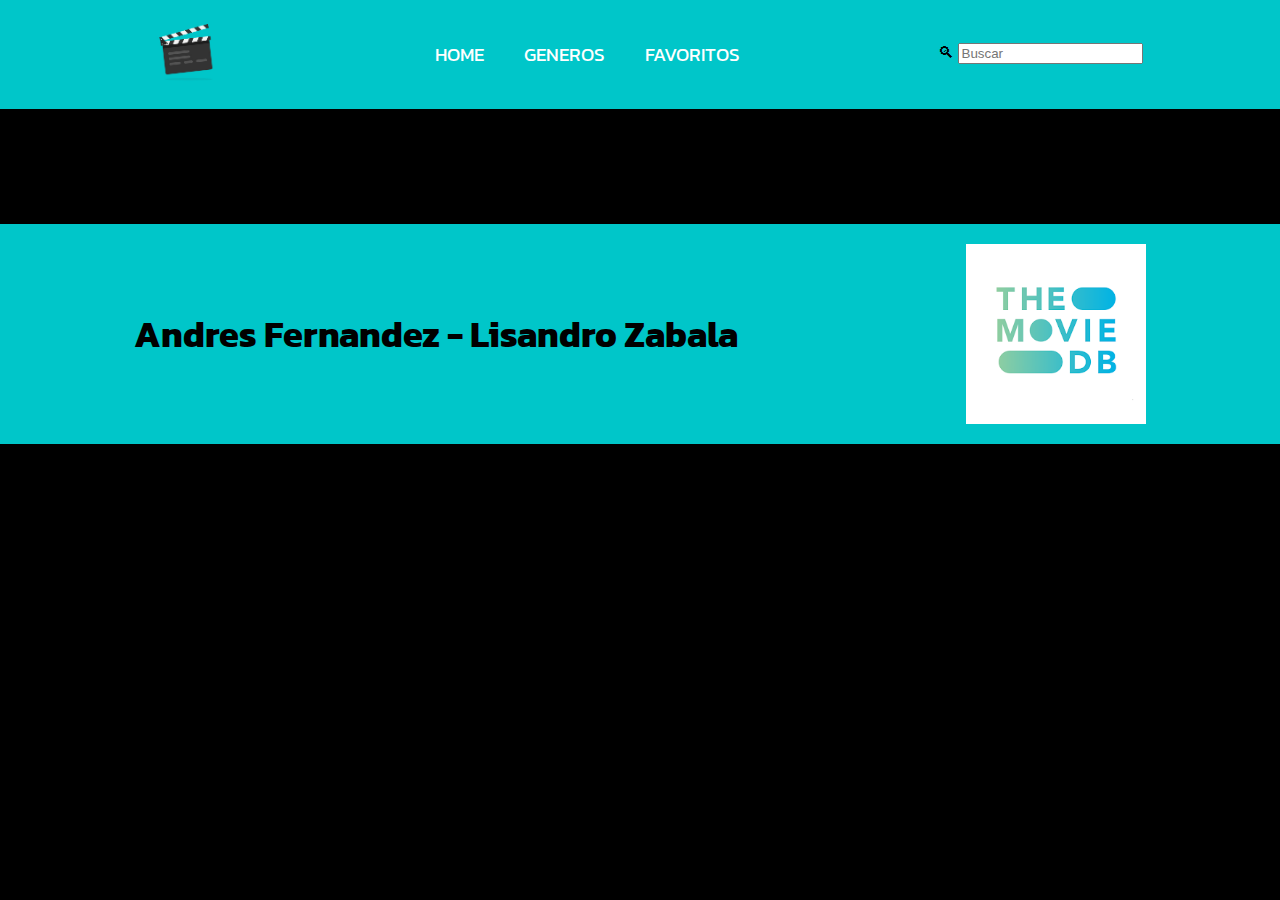
==== commit ae22cc4e: "adicionales" ====
--- a/busqueda.html
+++ b/busqueda.html
@@ -44,7 +44,7 @@
 
     <!--main-->
     <main>
-        <h2 class="busqueda-h1">hola</h2>
+        <h2 class="busqueda-h1"></h2>
         <section class="card-sec"></section>
     </main>
 
--- a/css/style.css
+++ b/css/style.css
@@ -70,6 +70,7 @@
     flex-direction: row;
     flex-wrap: wrap;
     justify-content: space-evenly;
+    margin-bottom: 15px;
 }
 
 .card{
@@ -209,6 +210,15 @@
     border-radius: 5px;
 }
 
+.favorito-boton{
+    color: white;
+    text-decoration: none;
+    display: flex;
+    background-color: #2e2a24a8;
+    padding: 14px;
+    border-radius: 5px;
+}
+
 /*serie html*/
 
 .banner-serie{
@@ -238,7 +248,7 @@
     background-color: black;
     color: white;
     justify-content: space-around;
-    margin-bottom: 15px;
+    margin-bottom: 20px;
 }
 
 .carta-recomendaciones{
